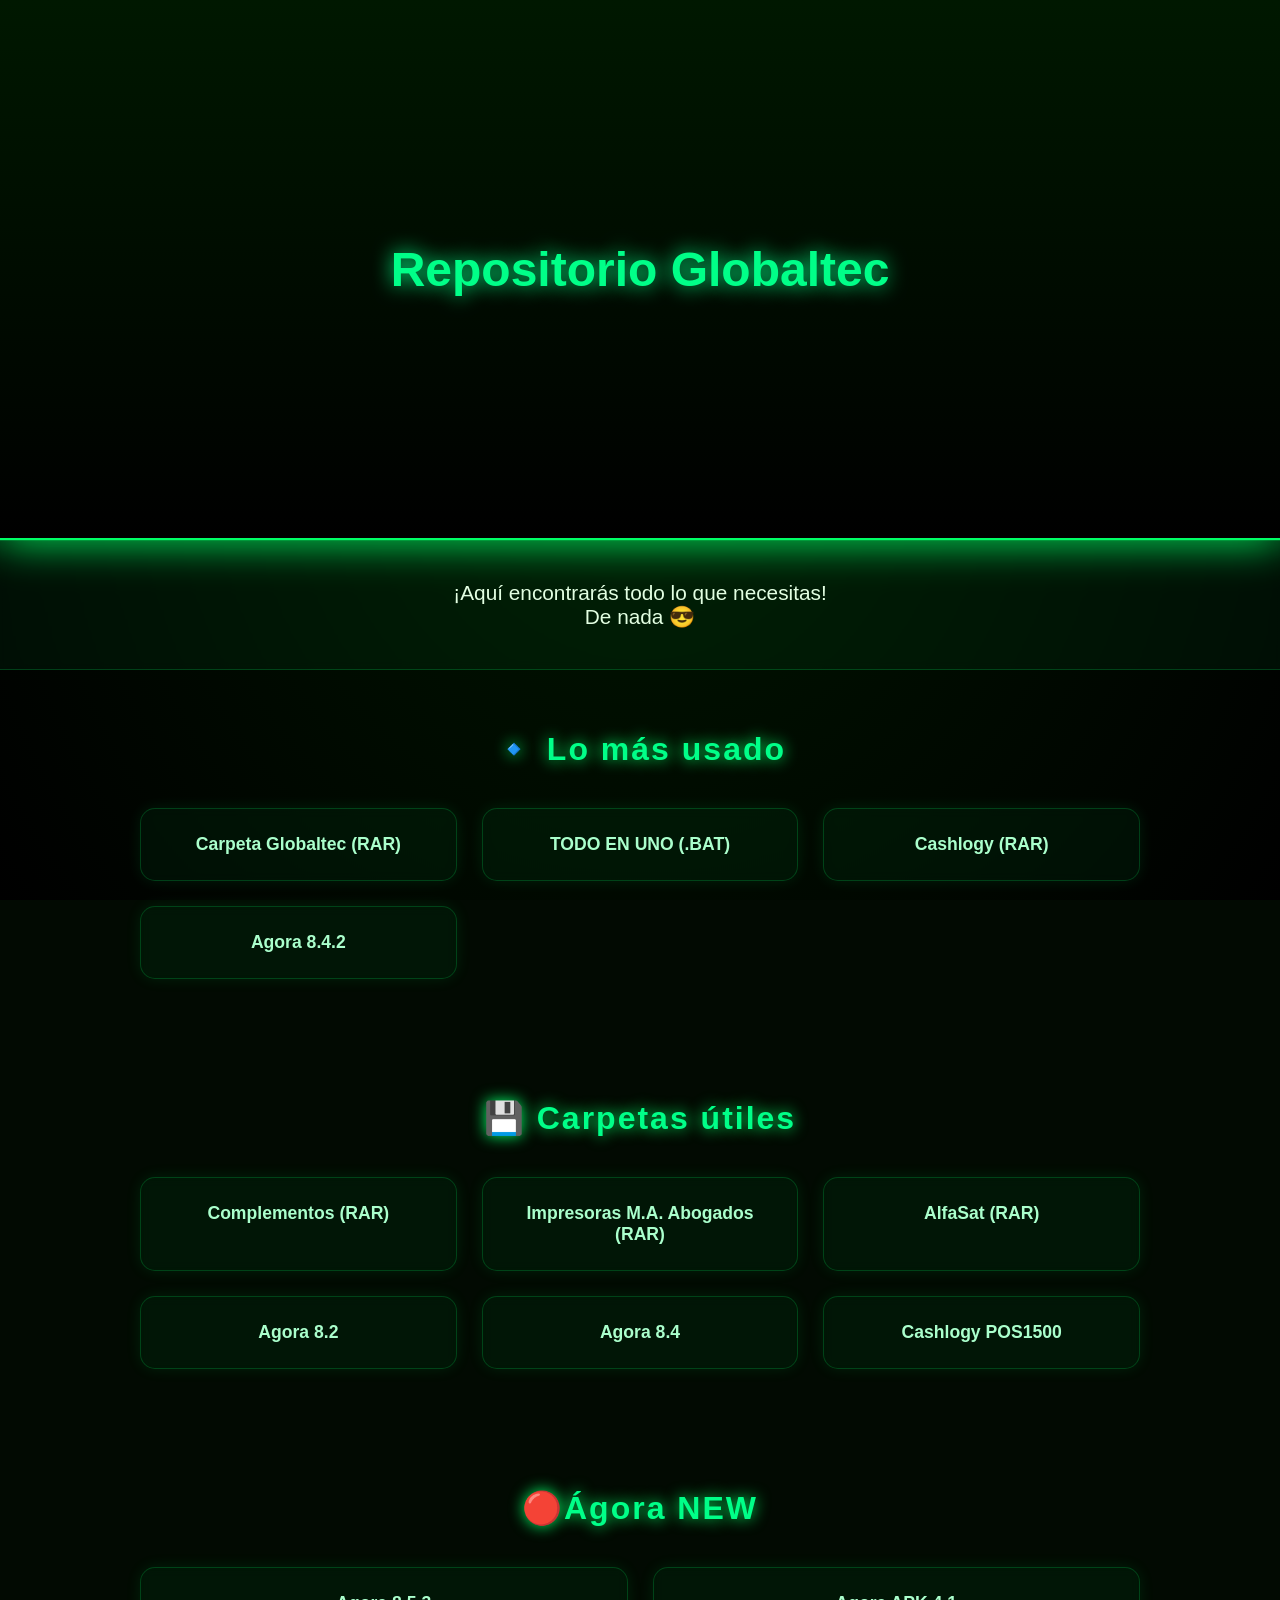
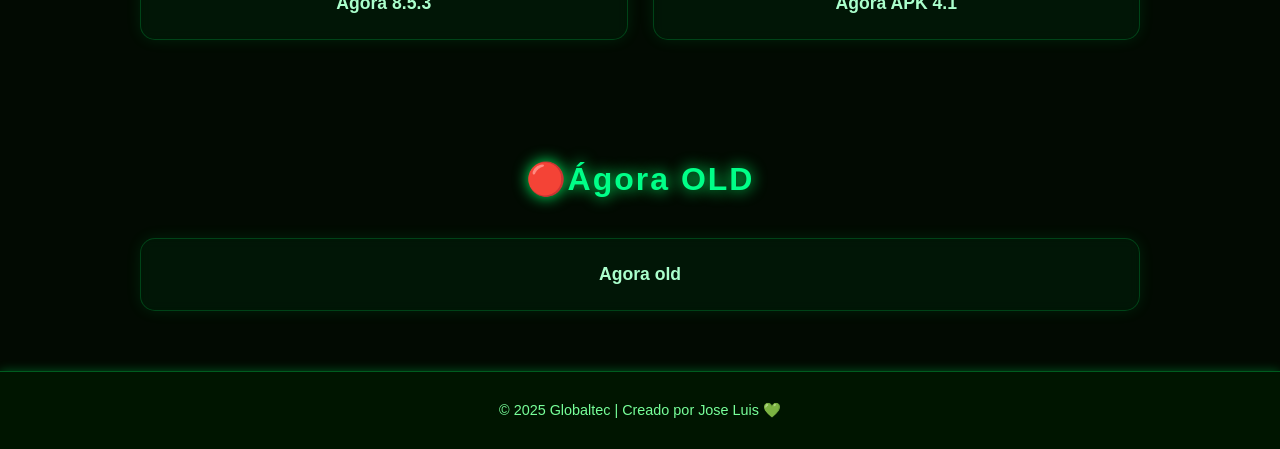
==== index.html @ 5bb49a8b "Update index.html" ====
<!DOCTYPE html>
<html lang="es">
<head>
  <meta charset="UTF-8">
  <meta name="viewport" content="width=device-width, initial-scale=1.0">
  <title>Repositorio Globaltec</title>
  <style>
    /* ===== RESET ===== */
    * {
      box-sizing: border-box;
      margin: 0;
      padding: 0;
    }

    body {
      font-family: 'Poppins', sans-serif;
      background-color: #020a02;
      color: #e2ffe2;
      text-align: center;
      overflow-x: hidden;
      position: relative;
    }

    /* ===== ANIMATED BACKGROUND (PARTICLES) ===== */
    #particles {
      position: fixed;
      width: 100%;
      height: 100%;
      top: 0;
      left: 0;
      z-index: -1;
      background: radial-gradient(circle at center, #001500, #000);
    }

    /* ===== Banner ===== */
    .banner {
      position: relative;
      width: 100%;
      height: 60vh;
      display: flex;
      align-items: center;
      justify-content: center;
      background: linear-gradient(180deg, #001800 0%, #000 100%);
      overflow: hidden;
      border-bottom: 2px solid #00ff66;
      box-shadow: 0 0 40px #00ff66;
    }

    .banner video {
      position: absolute;
      width: 100%;
      height: 100%;
      object-fit: cover;
      opacity: 0.2;
      z-index: 0;
    }

    .banner-text {
      font-size: 3em;
      font-weight: 700;
      color: #00ff88;
      text-shadow: 0 0 20px #00ff88;
      z-index: 1;
      animation: glow 2s ease-in-out infinite alternate;
    }

    @keyframes glow {
      from { text-shadow: 0 0 10px #00ff66; }
      to { text-shadow: 0 0 30px #00ffaa; }
    }

    /* ===== Descripción ===== */
    .descripcion {
      padding: 40px 20px;
      font-size: 1.3em;
      background: rgba(0, 255, 102, 0.05);
      border-top: 1px solid rgba(0, 255, 102, 0.2);
      border-bottom: 1px solid rgba(0, 255, 102, 0.2);
      backdrop-filter: blur(5px);
    }

    /* ===== Secciones ===== */
    section {
      padding: 60px 20px;
    }

    h2 {
      font-size: 2em;
      margin-bottom: 40px;
      color: #00ff88;
      text-shadow: 0 0 15px #00ff66;
      letter-spacing: 2px;
      position: relative;
    }

    .grid {
      display: grid;
      grid-template-columns: repeat(auto-fit, minmax(260px, 1fr));
      gap: 25px;
      max-width: 1000px;
      margin: 0 auto;
    }

    .card {
      background: rgba(0, 255, 102, 0.05);
      border: 1px solid rgba(0, 255, 102, 0.2);
      padding: 25px;
      border-radius: 15px;
      box-shadow: 0 0 15px rgba(0,255,102,0.1);
      backdrop-filter: blur(6px);
      transition: all 0.3s ease;
    }

    .card:hover {
      transform: translateY(-8px) scale(1.03);
      box-shadow: 0 0 25px #00ff66;
      background: rgba(0, 255, 102, 0.1);
    }

    .card a {
      color: #aaffcc;
      text-decoration: none;
      font-weight: bold;
      font-size: 1.1em;
      transition: color 0.3s;
    }

    .card a:hover {
      color: #00ff88;
    }

    footer {
      padding: 30px;
      background: #001500;
      color: #77ff99;
      font-size: 0.9em;
      border-top: 1px solid rgba(0,255,102,0.3);
      box-shadow: 0 0 10px rgba(0,255,102,0.3);
    }

    /* ===== Floating Glow Particles ===== */
    .particle {
      position: absolute;
      background: #00ff88;
      border-radius: 50%;
      opacity: 0.4;
      animation: float 10s linear infinite;
    }

    @keyframes float {
      from { transform: translateY(100vh) scale(0); opacity: 0; }
      50% { opacity: 0.5; }
      to { transform: translateY(-10vh) scale(1); opacity: 0; }
    }
  </style>
</head>
<body>

  <div id="particles"></div>

  <!-- ===== Banner ===== -->
  <div class="banner">
    <video autoplay muted loop>
      <source src="logo.mp4" type="video/mp4">
      Tu navegador no soporta video.
    </video>
    <div class="banner-text">Repositorio Globaltec</div>
  </div>

  <!-- ===== Descripción ===== -->
  <div class="descripcion">
    <p>¡Aquí encontrarás todo lo que necesitas!<br>De nada 😎</p>
  </div>

  <!-- ===== Lo más usado ===== -->
  <section>
    <h2>🔹 Lo más usado</h2>
    <div class="grid">
      <div class="card"><a href="https://drive.google.com/file/d/1MQRcZlzboVkl2qJ-0hFKotQrfl6Kkw7C/view?usp=sharing" download>Carpeta Globaltec (RAR)</a></div>
      <div class="card"><a href="TODOENUNO.bat" download>TODO EN UNO (.BAT)</a></div>
      <div class="card"><a href="Cashlogy.rar" download>Cashlogy (RAR)</a></div>
      <div class="card"><a href="https://tecnicos.globaltec.es/DESCARGAS/INSTALADORES%20Y%20ACTUALIZADORES/instalador_8.4.2_(INICIO%20VERIFACTU).zip" download>Agora 8.4.2</a></div>
    </div>
  </section>

  <!-- ===== Carpetas útiles ===== -->
  <section>
    <h2>💾 Carpetas útiles</h2>
    <div class="grid">
      <div class="card"><a href="Complementos.rar" download>Complementos (RAR)</a></div>
      <div class="card"><a href="ImpresorasMAAbogados.rar" download>Impresoras M.A. Abogados (RAR)</a></div>
      <div class="card"><a href="AlfaSat.rar" download>AlfaSat (RAR)</a></div>
      <div class="card"><a href="Agora8.2.rar" download>Agora 8.2</a></div>
      <div class="card"><a href="Agora8.4.rar" download>Agora 8.4</a></div>
      <div class="card"><a href="https://customer-site.cashlogy.com/qr/CashlogySetupWizard_POS1500series_v2.5.0.170.exe" download>Cashlogy POS1500</a></div>
    </div>
  </section>

   <!-- ===== Ágora ===== -->
  <section>
    <h2>🔴Ágora NEW</h2>
    <div class="grid">
      <div class="card"><a href="https://tecnicos.globaltec.es/DESCARGAS/INSTALADORES%20Y%20ACTUALIZADORES/instalador_8.5.3.zip" download>Agora 8.5.3</a></div>
      <div class="card"><a href="Ágora Comandas 4.1.apk" download>Agora APK 4.1</a></div>
    </div>
  </section>
   <section>
    <h2>🔴Ágora OLD</h2>
      <div class="grid">
        <div class="card"><a href="agora.html" download>Agora old</a></div>
      </div>
     </section>
  <footer>
    © 2025 Globaltec | Creado por Jose Luis 💚
  </footer>

  <!-- ===== JavaScript: Floating Particles ===== -->
  <script>
    const particlesContainer = document.getElementById('particles');

    for (let i = 0; i < 40; i++) {
      const particle = document.createElement('div');
      particle.classList.add('particle');
      const size = Math.random() * 6 + 3 + 'px';
      particle.style.width = size;
      particle.style.height = size;
      particle.style.left = Math.random() * 100 + 'vw';
      particle.style.animationDuration = Math.random() * 10 + 5 + 's';
      particle.style.animationDelay = Math.random() * 5 + 's';
      particlesContainer.appendChild(particle);
    }
  </script>

</body>
</html>
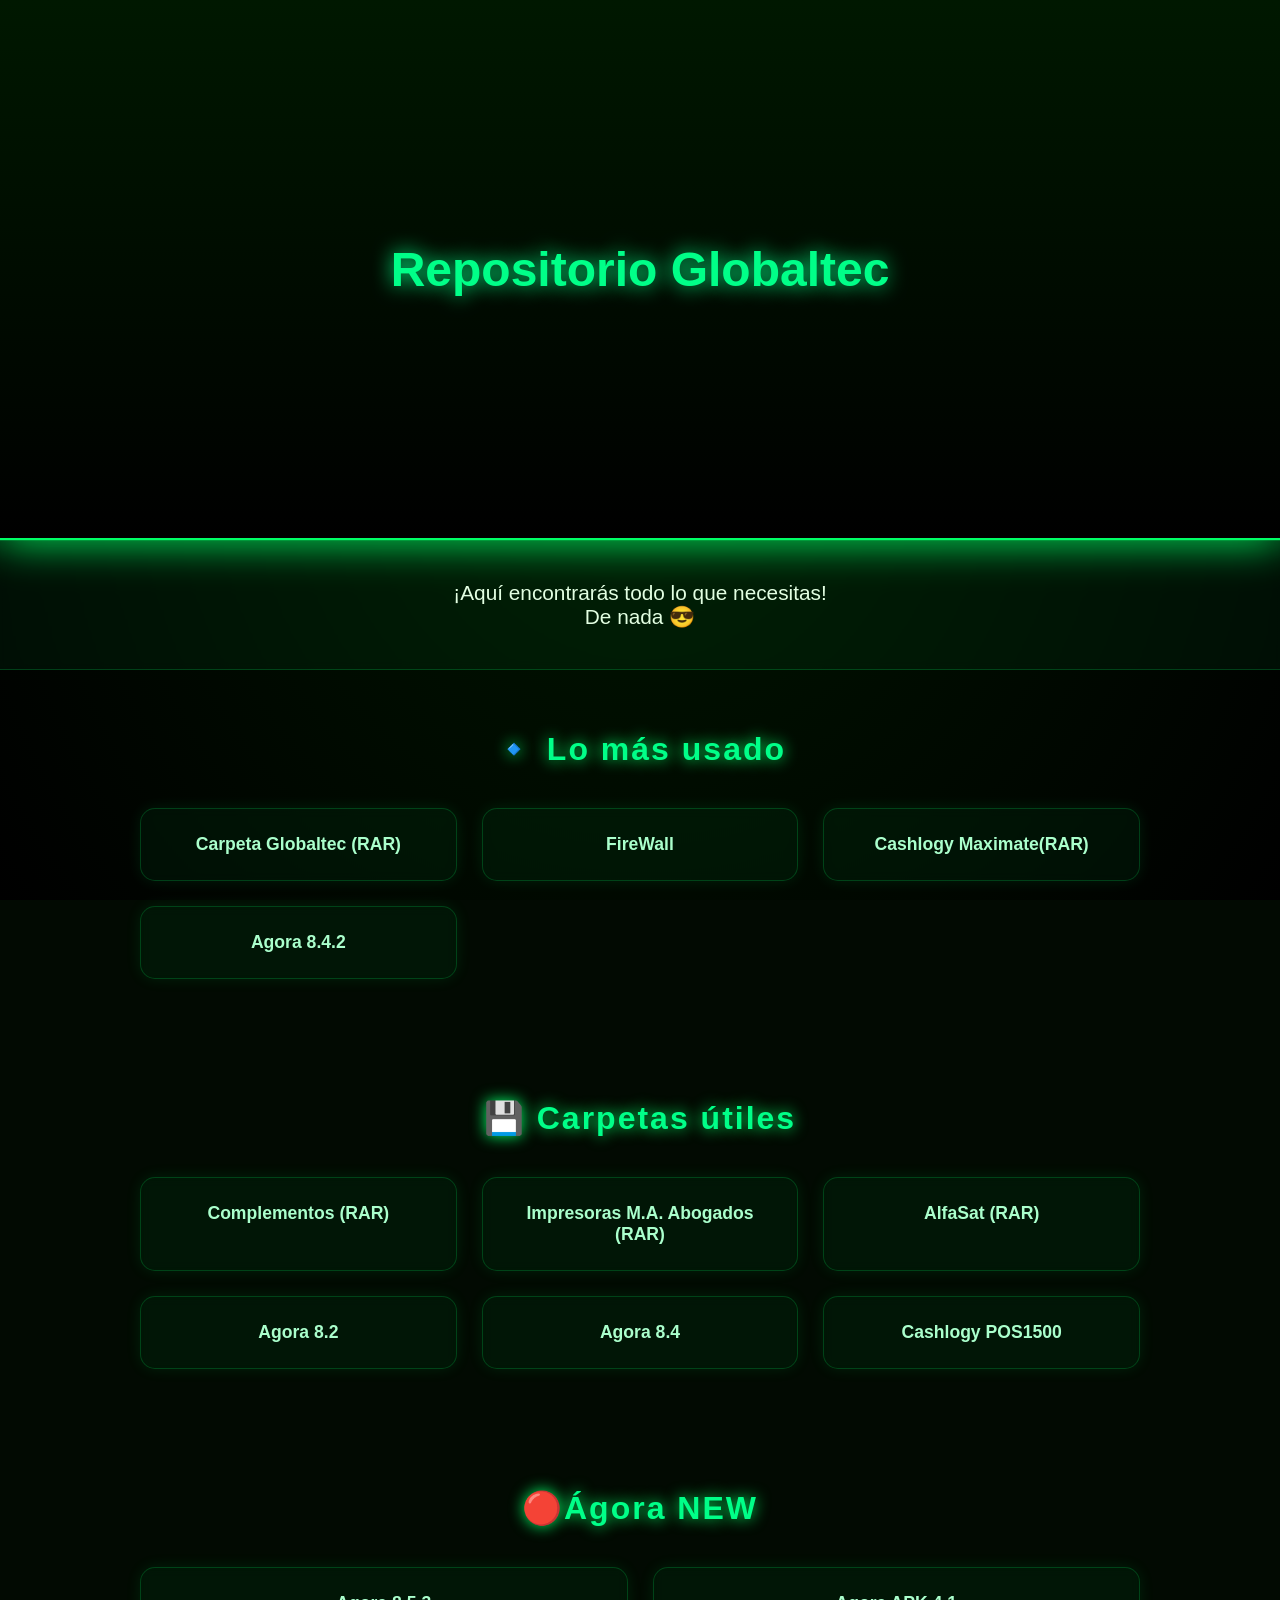
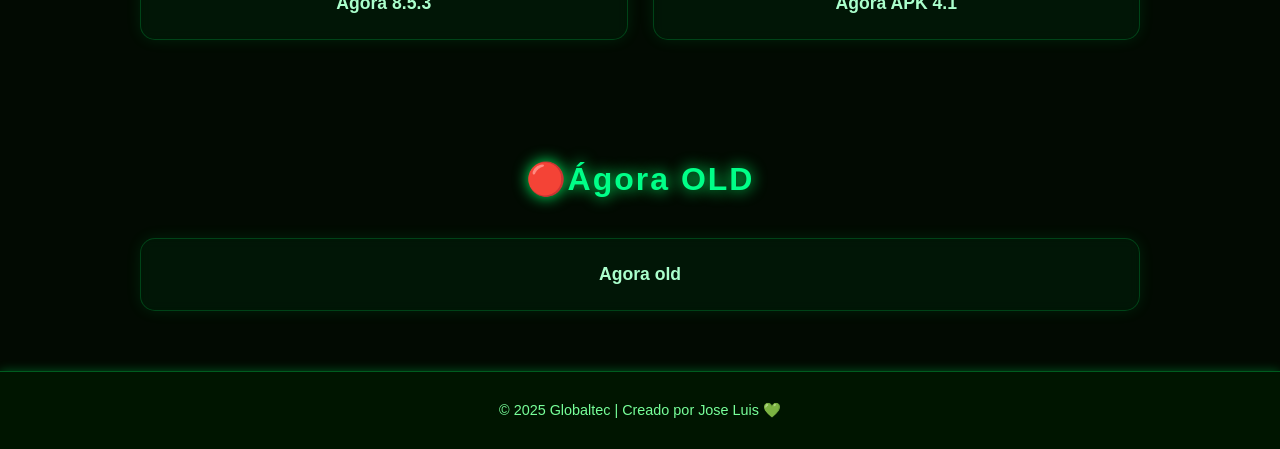
==== commit f4b7eea3: "Update index.html" ====
--- a/index.html
+++ b/index.html
@@ -1,5 +1,6 @@
 <!DOCTYPE html>
 <html lang="es">
+  <link rel="icon" href="https://cdn.shortpixel.ai/spai/w_91+h_63+q_lossy+ret_img+to_webp/globaltec.es/wp-content/uploads/2018/06/LOGO_GLOBALTEC_COLOR_OK_Transparente_v2_v2.png" type="image/x-icon">
 <head>
   <meta charset="UTF-8">
   <meta name="viewport" content="width=device-width, initial-scale=1.0">
@@ -177,8 +178,8 @@
     <h2>🔹 Lo más usado</h2>
     <div class="grid">
       <div class="card"><a href="https://drive.google.com/file/d/1MQRcZlzboVkl2qJ-0hFKotQrfl6Kkw7C/view?usp=sharing" download>Carpeta Globaltec (RAR)</a></div>
-      <div class="card"><a href="TODOENUNO.bat" download>TODO EN UNO (.BAT)</a></div>
-      <div class="card"><a href="Cashlogy.rar" download>Cashlogy (RAR)</a></div>
+      <div class="card"><a href="firewalloff.bat" download>FireWall</a></div>
+      <div class="card"><a href="https://drive.google.com/file/d/1x4vFPEpzTVMmasRDUniR3iNHNSFiWjDs/view?usp=drivesdk" download>Cashlogy Maximate(RAR)</a></div>
       <div class="card"><a href="https://tecnicos.globaltec.es/DESCARGAS/INSTALADORES%20Y%20ACTUALIZADORES/instalador_8.4.2_(INICIO%20VERIFACTU).zip" download>Agora 8.4.2</a></div>
     </div>
   </section>
@@ -207,7 +208,7 @@
    <section>
     <h2>🔴Ágora OLD</h2>
       <div class="grid">
-        <div class="card"><a href="agora.html" download>Agora old</a></div>
+        <div class="card"><a href="agora.html">Agora old</a></div>
       </div>
      </section>
   <footer>
@@ -237,3 +238,8 @@
 
 
 
+
+
+
+
+
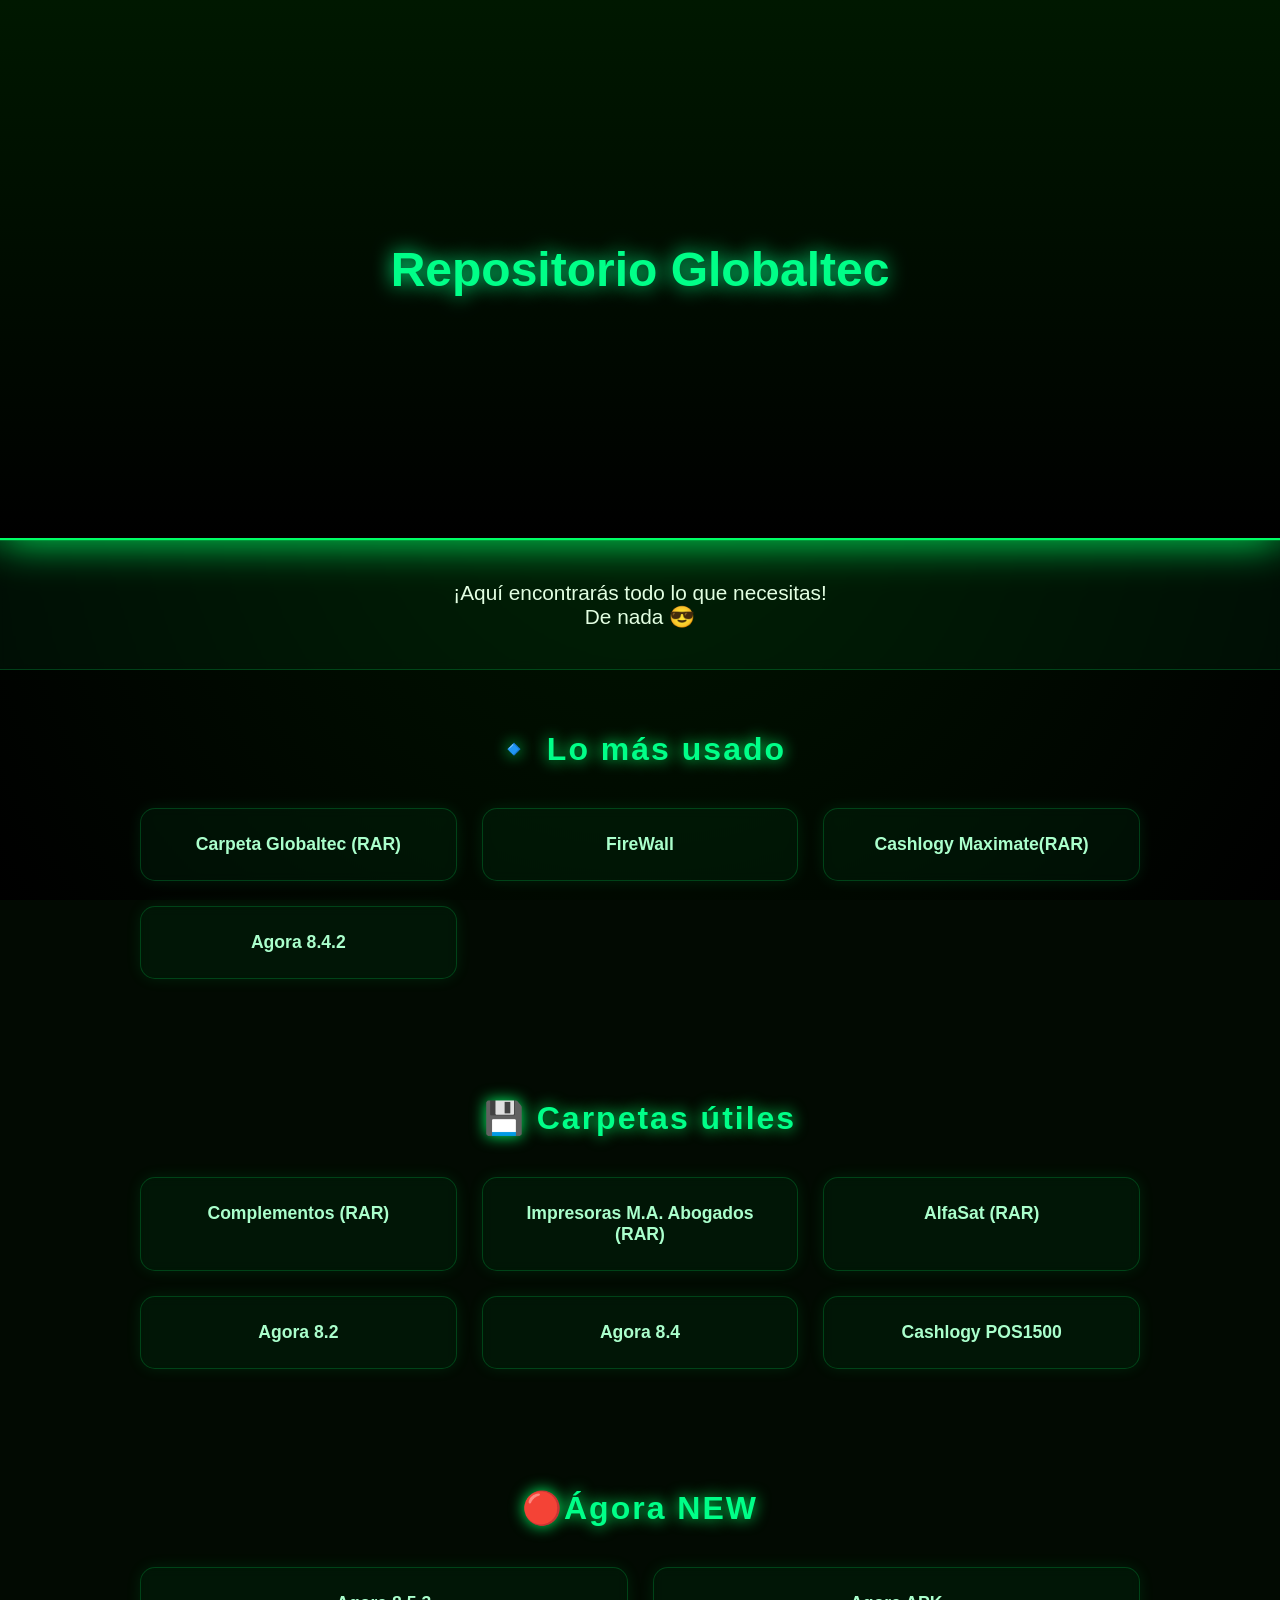
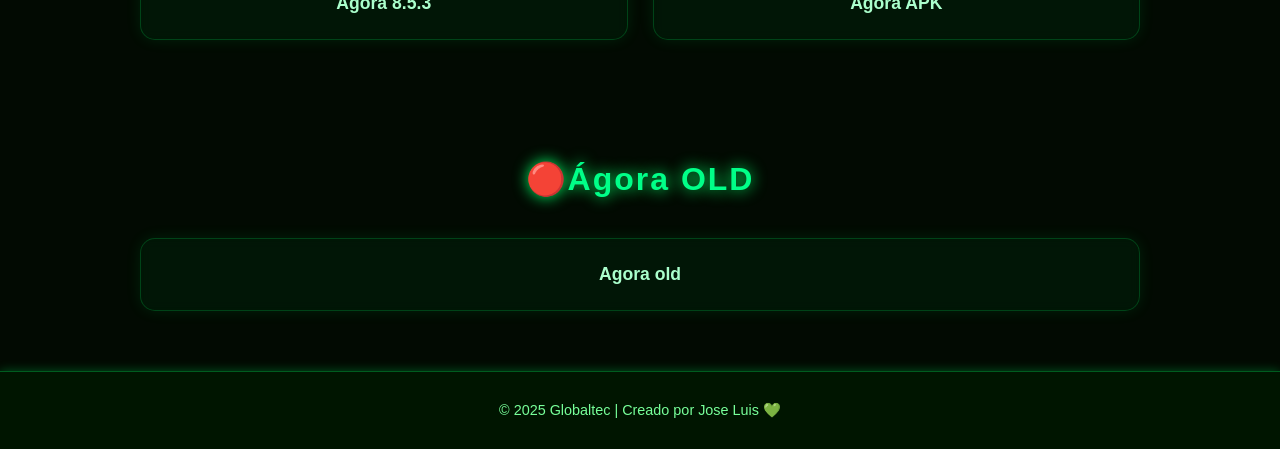
==== commit 50abb941: "Update index.html" ====
--- a/index.html
+++ b/index.html
@@ -179,7 +179,7 @@
     <div class="grid">
       <div class="card"><a href="https://drive.google.com/file/d/1MQRcZlzboVkl2qJ-0hFKotQrfl6Kkw7C/view?usp=sharing" download>Carpeta Globaltec (RAR)</a></div>
       <div class="card"><a href="firewalloff.bat" download>FireWall</a></div>
-      <div class="card"><a href="https://drive.google.com/file/d/1x4vFPEpzTVMmasRDUniR3iNHNSFiWjDs/view?usp=drivesdk" download>Cashlogy Maximate(RAR)</a></div>
+      <div class="card"><a href="https://drive.google.com/file/d/1Q06DhDIhF2lRX_FaleIj7DS8XY-p2D1I/view?usp=drivesdk" download>Cashlogy Maximate(RAR)</a></div>
       <div class="card"><a href="https://tecnicos.globaltec.es/DESCARGAS/INSTALADORES%20Y%20ACTUALIZADORES/instalador_8.4.2_(INICIO%20VERIFACTU).zip" download>Agora 8.4.2</a></div>
     </div>
   </section>
@@ -202,7 +202,7 @@
     <h2>🔴Ágora NEW</h2>
     <div class="grid">
       <div class="card"><a href="https://tecnicos.globaltec.es/DESCARGAS/INSTALADORES%20Y%20ACTUALIZADORES/instalador_8.5.3.zip" download>Agora 8.5.3</a></div>
-      <div class="card"><a href="Ágora Comandas 4.1.apk" download>Agora APK 4.1</a></div>
+      <div class="card"><a href="https://drive.google.com/file/d/1eag2ivqqichAbO0uxJOwt3QZqM73wv4R/view?usp=sharing" download>Agora APK</a></div>
     </div>
   </section>
    <section>
